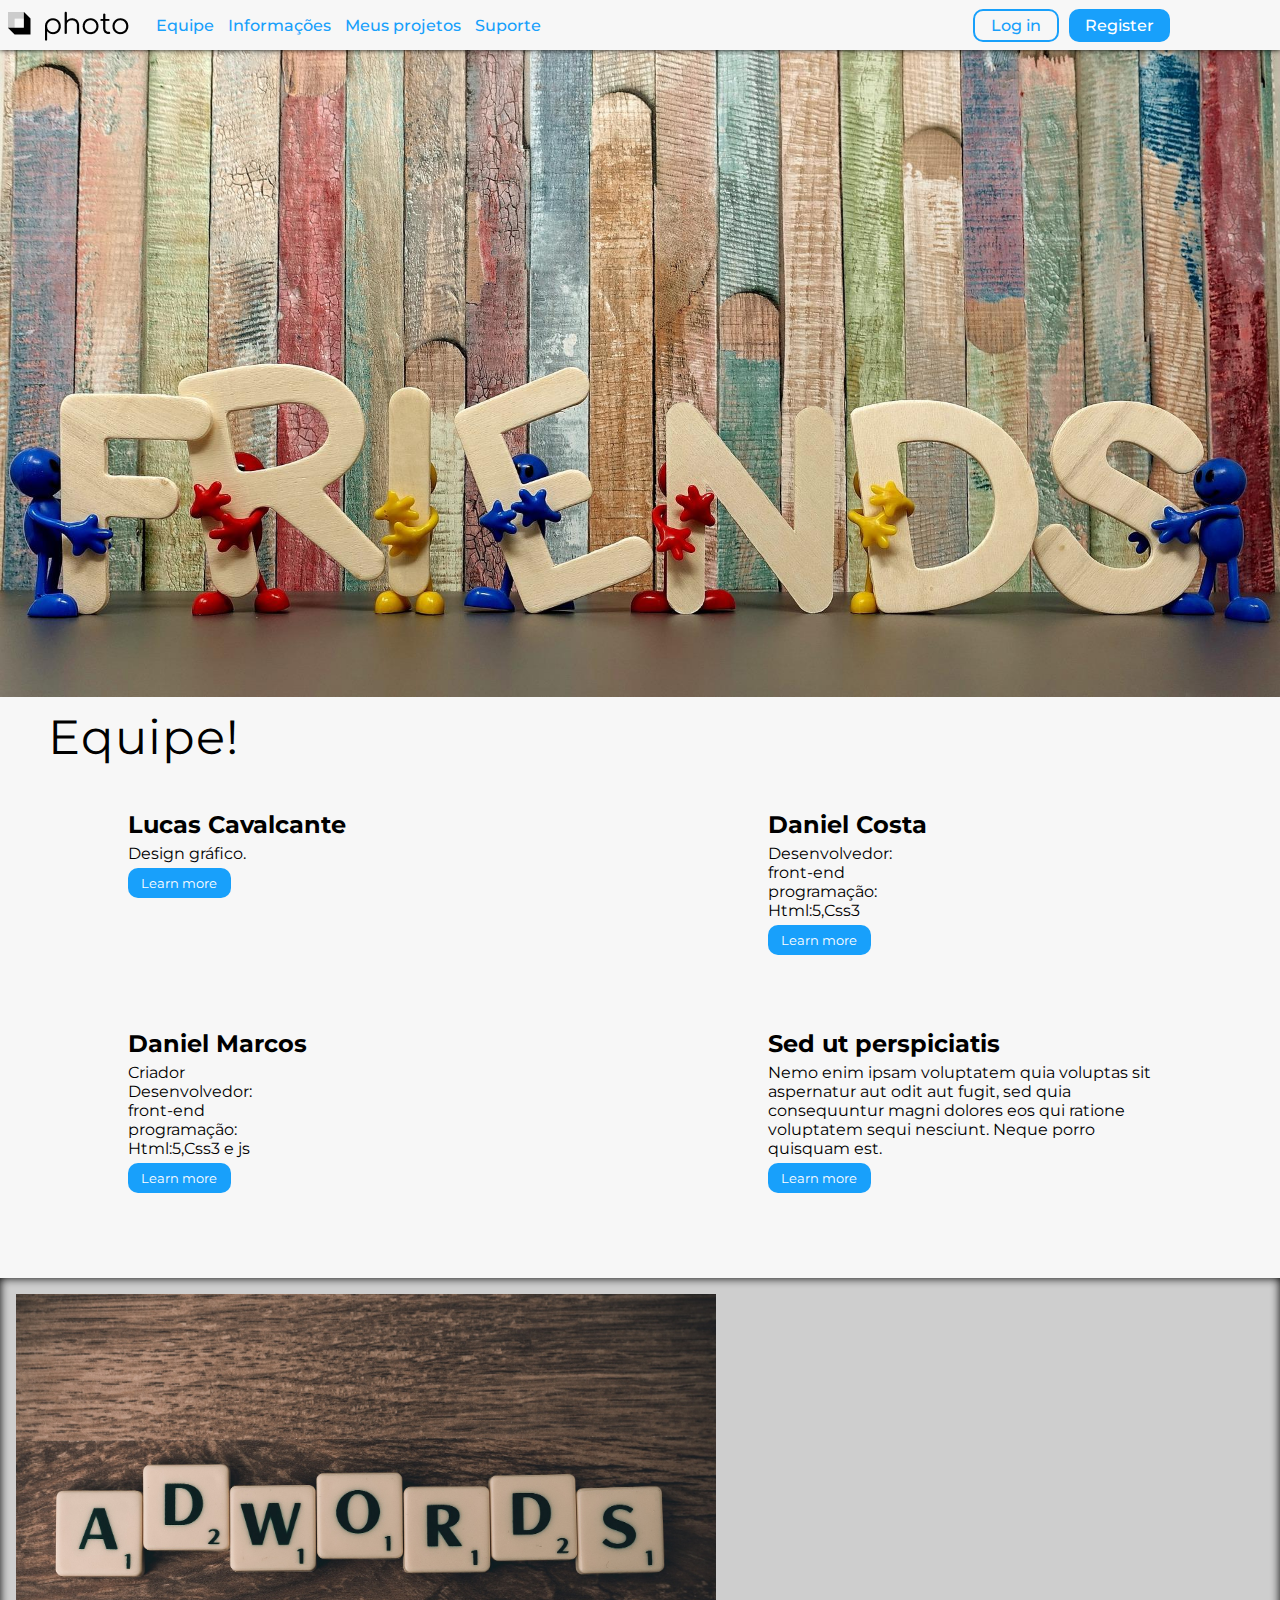
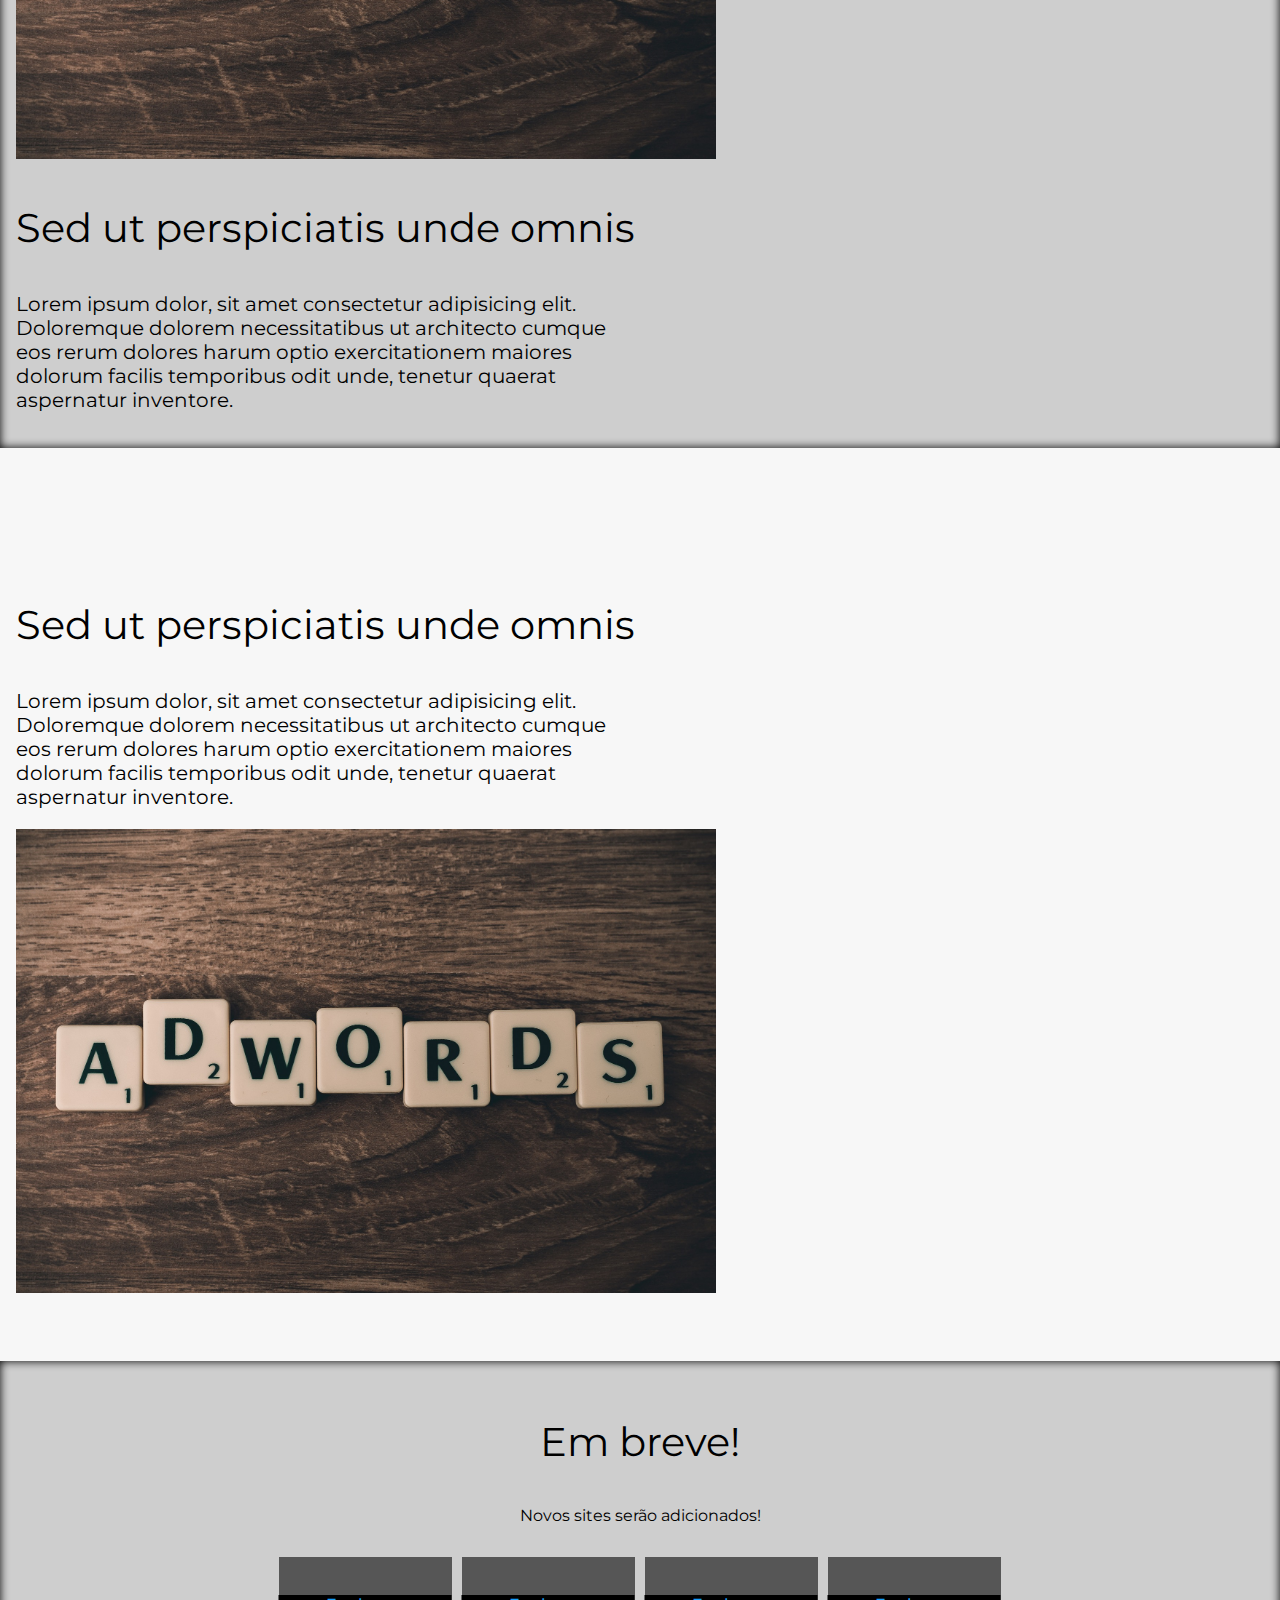
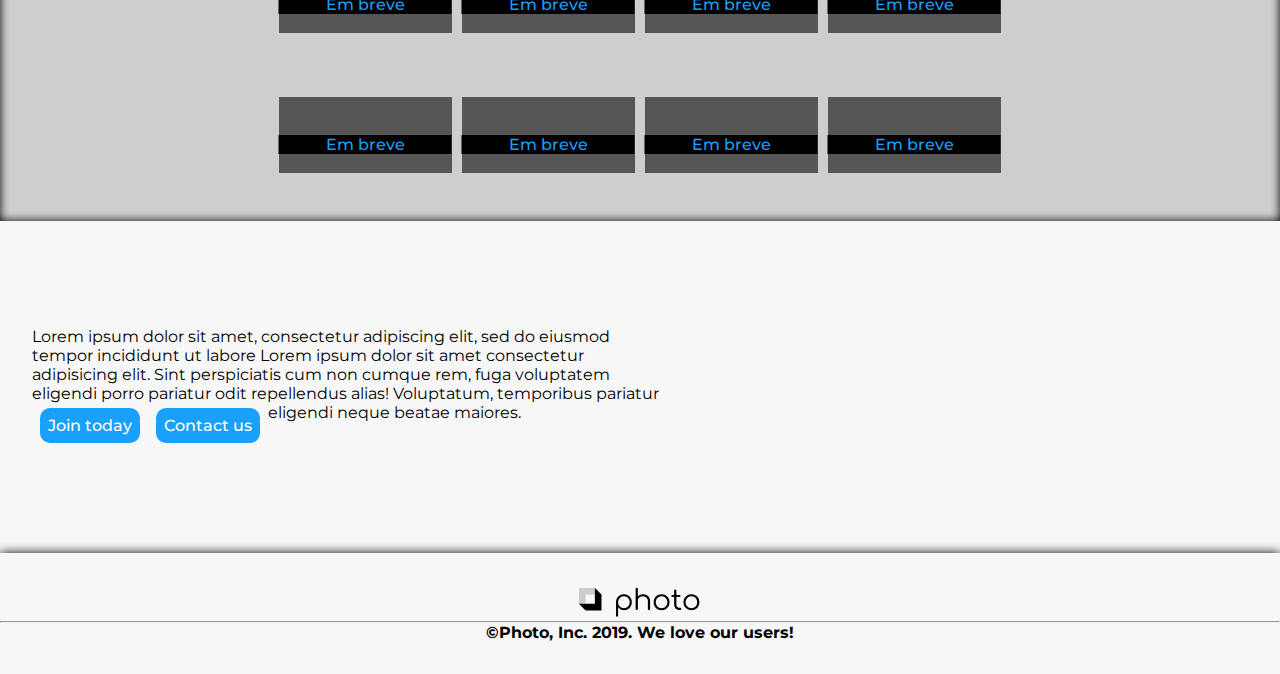
==== index.html @ dbd4c58f "Add files via upload" ====
<!DOCTYPE html>
<html lang="en">
<head>
    <meta charset="UTF-8">
    <meta http-equiv="X-UA-Compatible" content="IE=edge">
    <meta name="viewport" content="width=device-width, initial-scale=1.0">
    <link rel="preconnect" href="https://fonts.googleapis.com">
    <link rel="preconnect" href="https://fonts.gstatic.com" crossorigin>
    <link href="https://fonts.googleapis.com/css2?family=Montserrat:wght@500&display=swap" rel="stylesheet"> 
    <link rel="preconnect" href="https://fonts.googleapis.com">
<link rel="preconnect" href="https://fonts.gstatic.com" crossorigin>
<link href="https://fonts.googleapis.com/css2?family=Montserrat&display=swap" rel="stylesheet"> 
    <title>Photo</title>
    <link rel="stylesheet" href="css/style.css">
</head>
<body>
   <div class="wrap">
      
       <header>
           <img src="assets/img/Sample Logo.png" alt="">
       <nav>
        <div class="flex-header">
               <aside>
               <a id="select" href="#equipe">Equipe</a>
               <a id="select" href="#info">Informações</a>
               <a id="select" href="#breve">Meus projetos</a>
               <a id="select" href="#contato">Suporte</a>
               </aside>
             <div class="cadastro">
                 <a class="login_button effect" href="pages/login/index.html" >Log in</a>
                 <a class="register_button effect" href="pages/registro/index.html" target="_blank">Register</a>
             </div>
      
        </div>
       </nav>
       </header>
       <main>
           <article>
              <section>
                   <picture class="comunidade">
                       <source class="limit-width" media="(max-width: 500px )" srcset="assets/img/social-media-5187243_1280.png">
                       <img src="assets/img/friends-3408314_1920.jpg" alt="Comunidade">
                   </picture>
                   <div class="content-principal">
                       <h1 id="equipe">
                         Equipe!
                       </h1>
                       <div class="content-cards">
                           <div class="cards">
                              <h2>Lucas Cavalcante</h2>
                               <p>
                                 Design gráfico.
                               </p>
                            <button class="effect">
                               Learn more
                            </button>
                           </div>
                           <div class="cards">
                              <h2>Daniel Costa</h2>
                               <p>
                                 Desenvolvedor: <br>
                                  front-end <br> 
                                 programação: <br>
                                 Html:5,Css3
                               </p>
                            <button class="effect">
                               Learn more
                            </button>
                           </div>
                           <div class="cards">
                              <h2>Daniel Marcos</h2>
                              <p>
                                 Criador <br>
                                Desenvolvedor: <br>
                                 front-end <br> 
                                programação: <br>
                                Html:5,Css3 e js
                              </p>
                            <button class="effect">
                               Learn more
                            </button>
                           </div>
                           <div class="cards">
                              <h2>Sed ut perspiciatis</h2>
                               <p>Nemo enim ipsam voluptatem quia voluptas sit aspernatur aut odit aut fugit, sed quia consequuntur magni dolores eos qui ratione voluptatem sequi nesciunt. Neque porro quisquam est.</p>
                            <button class="effect">
                               Learn more
                            </button>
                           </div>
                        </div>
                   </div>
              </section>
              <section class="vendas">
                 <picture>
                   <img src="assets/img/adwords-793034_1920.jpg" alt="">
                </picture>
              <div>
                  <h1 id="info">
                     Sed ut perspiciatis unde omnis
                  </h1>
                  <p>
                     Lorem ipsum dolor, sit amet consectetur adipisicing elit. Doloremque dolorem necessitatibus ut architecto cumque eos rerum dolores harum optio exercitationem maiores dolorum facilis temporibus odit unde, tenetur quaerat aspernatur inventore.
                  </p>
              </div>
              </section>
              <section class="vendas">
      
              <div>
                  <h1>
                     Sed ut perspiciatis unde omnis
                  </h1>
                  <p>
                     Lorem ipsum dolor, sit amet consectetur adipisicing elit. Doloremque dolorem necessitatibus ut architecto cumque eos rerum dolores harum optio exercitationem maiores dolorum facilis temporibus odit unde, tenetur quaerat aspernatur inventore.
                  </p>
      
              </div>
              <picture>
               <img src="assets/img/adwords-793034_1920.jpg" alt="">
            </picture>
              </section>
              <section class="em_breve">
               <h1 id="breve">
                  Em breve!
               </h1>
               <p>
                  Novos sites serão adicionados!
               </p>
               <div class="proximo-conteudo">
                <a href="" class="item">
                  <div>Em breve</div>
                </a>
                <a href="" class="item">
                  <div>Em breve</div>
                </a>
                  <a href="" class="item">
                  <div>Em breve</div>
                  </a>
                  <a href="" class="item">
                  <div>Em breve</div>
                  </a>
                  <a href="" class="item">
                  <div>Em breve</div>
                </a>
                <a href="" class="item">
                  <div>Em breve</div>
                </a>
                <a href="" class="item">
                  <div>Em breve</div>
                  </a>
                <a href="" class="item">
                  <div>Em breve</div>
                </a>
               </div>
              </section>
              <section class="contato">
              
               <p id="contato">
                  Lorem ipsum dolor sit amet, consectetur adipiscing elit, sed do eiusmod tempor incididunt ut labore
                  Lorem ipsum dolor sit amet consectetur adipisicing elit. Sint perspiciatis cum non cumque rem, fuga voluptatem eligendi porro pariatur odit repellendus alias! Voluptatum, temporibus pariatur eligendi neque beatae maiores. 
                     <a href="">Join today</a>
                     <a href="">Contact us</a>
               </p>
            
             
              </section>
           </article>
       </main>
       <footer>
         <img src="assets/img/Sample Logo.png" alt="">
         <hr>
         <p>
            &copy;Photo, Inc. 2019. We love our users!
         </p>
       </footer>
       <script src="assets/js/script.js"></script>
   </div>
</body>
</html>
---- css/style.css ----
*{
    margin: 0;
    padding: 0;
    box-sizing: border-box;
    font-family: 'Montserrat';
   
}
:root{
    --cor-padrao:#000000;
    --cor-principal:#f7f7f7;
    --cor-secundario:#cecece;
    --cor-terciario:#07070799;
    --cor-da-fonte-principal:#fff;
    --cor-da-fonte-secundario:#18a0fb;
    /* 
        var(--cor-padrao)

        var(--cor-principal)
        var(--cor-secundario)
        var(--cor-terciario)
        var(--cor-da-fonte-principal)
        var(--cor-da-fonte-secundario)
    */
}
.wrap{
    overflow-x: hidden;
}
a{
    text-decoration: none;
    cursor: pointer;
    font-family: 'Montserrat';
    font-weight: 500;
    margin: 0 5px;
    color: var(--cor-da-fonte-secundario);
}
body{
    background: var(--cor-principal);
   
}
h1{
    font-weight: 400;
    margin: 0 1em;
}

.button,button{
    background: var(--cor-da-fonte-secundario);
    padding: 7px 1em;
    border-radius: 10px;
   
    border: none;
    color: var(--cor-da-fonte-principal);
}
header{
    position: relative;
    z-index: 20;
    display: flex;
    align-items: center;
    box-shadow: 0 0 5px var(--cor-padrao);
    padding: 0.5em;
    height: 50px;
    width: 100%;
    min-width: 300px;
}
header img{
    margin: 2em 0;
}
#select:hover{
    border-bottom: solid 2px;
}
header .flex-header{
    position: relative;
    left: 50%;
    transform: translate(-50%);
    margin: 0 10px;
    display: flex;
    align-items: center;
    
    width: 80vw;
    
}
.cadastro{
    display: inline-flex;
    align-items: center;
    position: absolute;
    right: 0;
  
}
header .login_button,.register_button{
    border: solid 2px;
    border-radius: 10px;
    padding: 5px 1em;
}
header .register_button{
    background: var(--cor-da-fonte-secundario);
    padding: 7px 1em;
    border: none;
    color: var(--cor-da-fonte-principal);
}
.effect{
    transition: 0.2s;
}
.effect:hover{
    color: var(--cor-da-fonte-principal);
    background: var(--cor-padrao);
} 
.comunidade img{
    position: relative;
    transform: translate(-50%);
  
    width: 100%;
    min-width: 300px;
    margin: 0 50%;
}
.content-cards{
    text-align:left;
  display: flex;
  flex-wrap: wrap;
  justify-content: space-around;
 
  
}
.content-principal h1{
    font-size: 48px;
    line-height: 72px;
    letter-spacing: 1px;
    font-weight: 400;
    width: 90%;
    min-width: 300px;
}
@media screen and (max-width:648px){
    .cadastro{
        position: absolute;
        right: 25%;
    }
    aside > a{
        display: none;
    }
    .content-principal{
        box-shadow: 0 0 1em 0 var(--cor-padrao);
    }
}
@media screen and (min-width:500px){
   
    .content-principal h1{
        width: 90%;
      
        max-width: 700px;
    }
}

.content-cards .cards{
 
    margin: 2em 5em;
    width: 30vw;
    min-width: 200px;
}
.cards h2{
    margin: 5px 0;
}
.cards button{
    margin: 5px 0;
}
.vendas{
    display: inline-flex;
    flex-wrap: wrap;
    align-items: center;
    padding: 1em;
    margin: 3em 0;
}
.vendas h1{
    width: 100%;
    min-width: 5px;
    font-size: 40px;
    margin: 1em 0;
}
.vendas p{
    font-size: 20px;
    margin: 1em 0;
    width: 50%;
    min-width: 300px;
}
.vendas:nth-child(2){
    background:  var(--cor-secundario);
    width: 100%;
    box-shadow: inset 0 0 10px var(--cor-padrao);
}
.vendas picture img{
   width: 100%;
    min-width: 20px;
    max-width: 700px;
   
}
.em_breve{
    text-align: center;
    background:  var(--cor-secundario);
    padding: 1em;
    box-shadow: inset 0 0 10px var(--cor-padrao);
}
.em_breve h1{
    font-size: 40px;
    margin: 1em 0;
}
.proximo-conteudo{
    display:flex;
    align-items: center;
    justify-content: center;
    width: 60%;
    margin: 0 auto;
    flex-wrap: wrap;
  
  
}
.proximo-conteudo .item{
    position: relative;
    background:var(--cor-terciario);
    margin: 2em 5px;
    width: 173px;
    height: 76px;
}
.item div{
    position: absolute;
    top: 50%;
    left: 50%;
    transform: translate(-50%);
    background: var(--cor-padrao);
    width: 100%;
   
}
.contato{
    display: flex;
    align-items: center;
    flex-wrap: wrap;
    width: 100%;
    min-width: 200px;
    height: 300px;
    margin: 1em auto;
}
.contato p{
    width: 50%;
    min-width: 300px;
    text-align: left;
    margin: 1em 2em;
    
}

.contato a{
 
   cursor: pointer;
    background:var(--cor-da-fonte-secundario);
    padding: 8px;
    float: left;
    margin: 5px 8px;
    border-radius: 10px;
    border: none;
    color: var(--cor-da-fonte-principal);
}
footer{
    box-shadow: 0 0 10px 0 var(--cor-padrao);
    padding: 2em 0;
    text-align: center;
}
footer p{
    font-weight: bold;
}
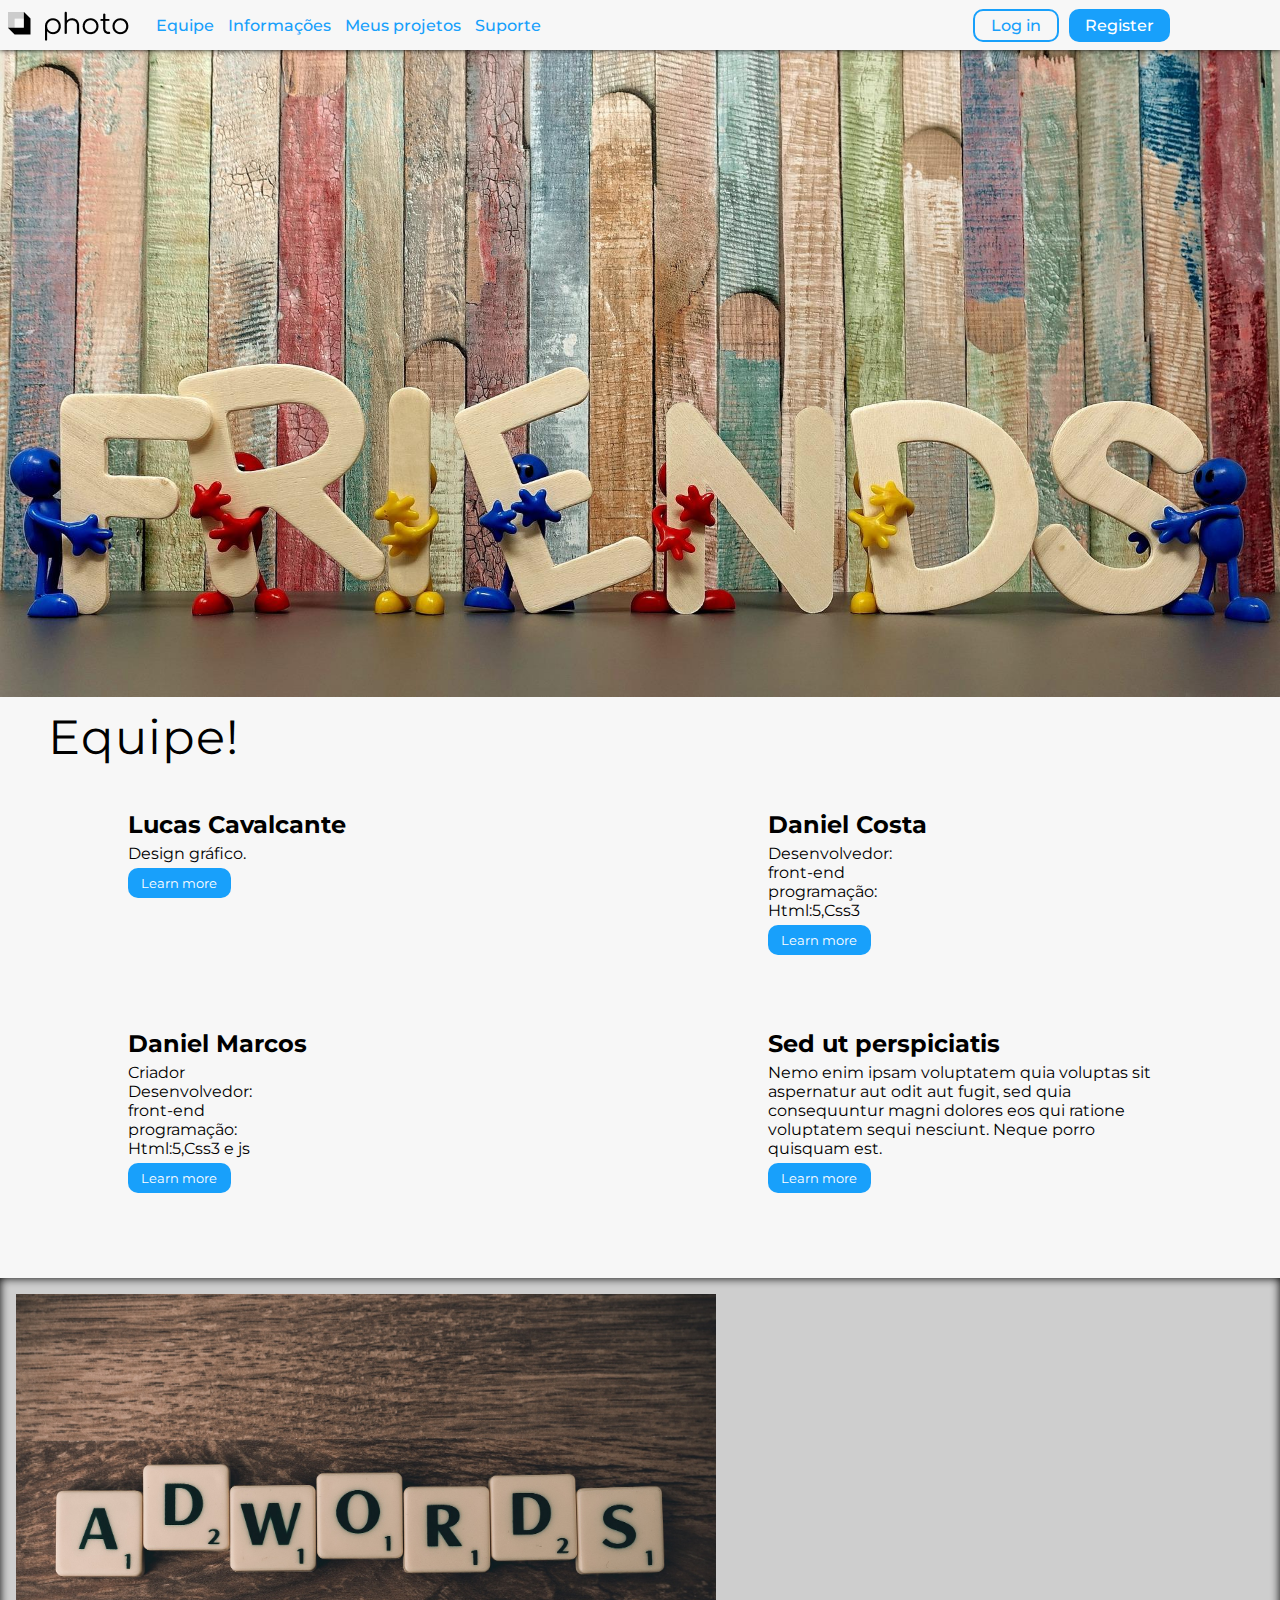
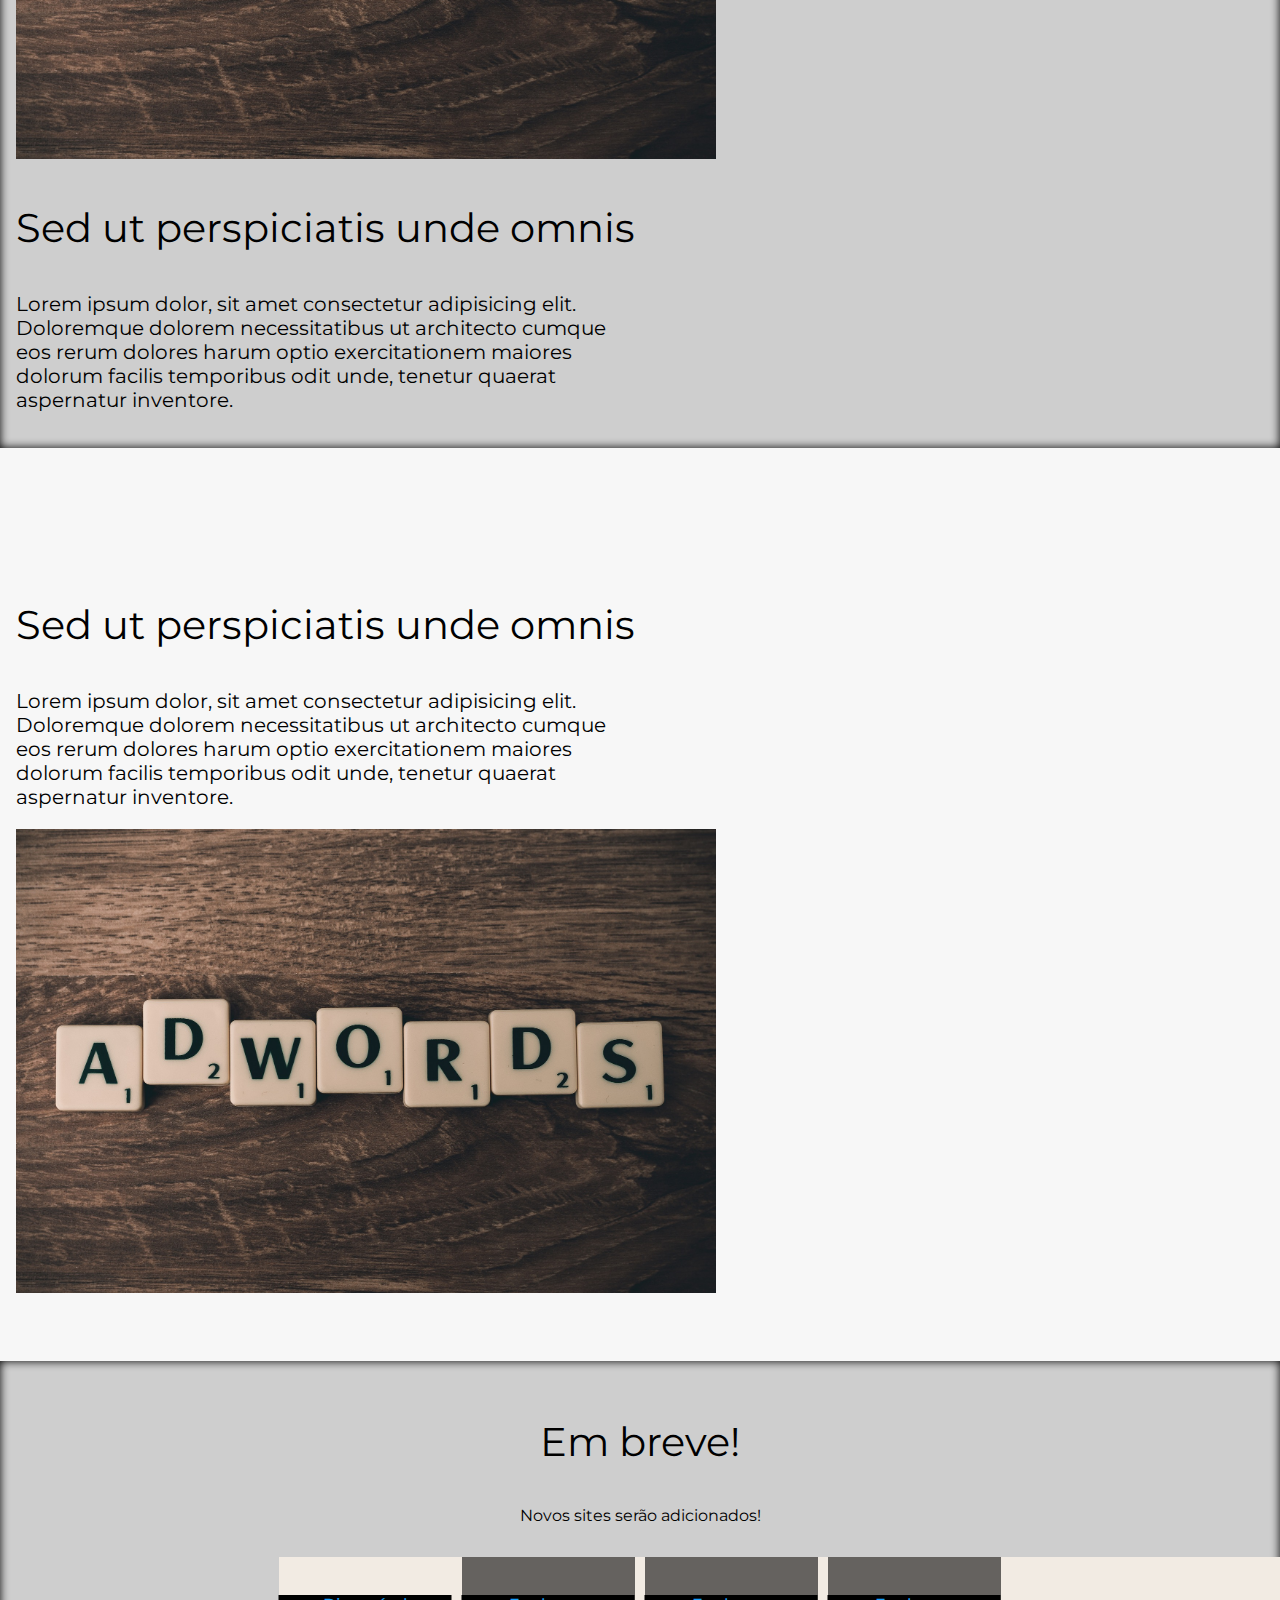
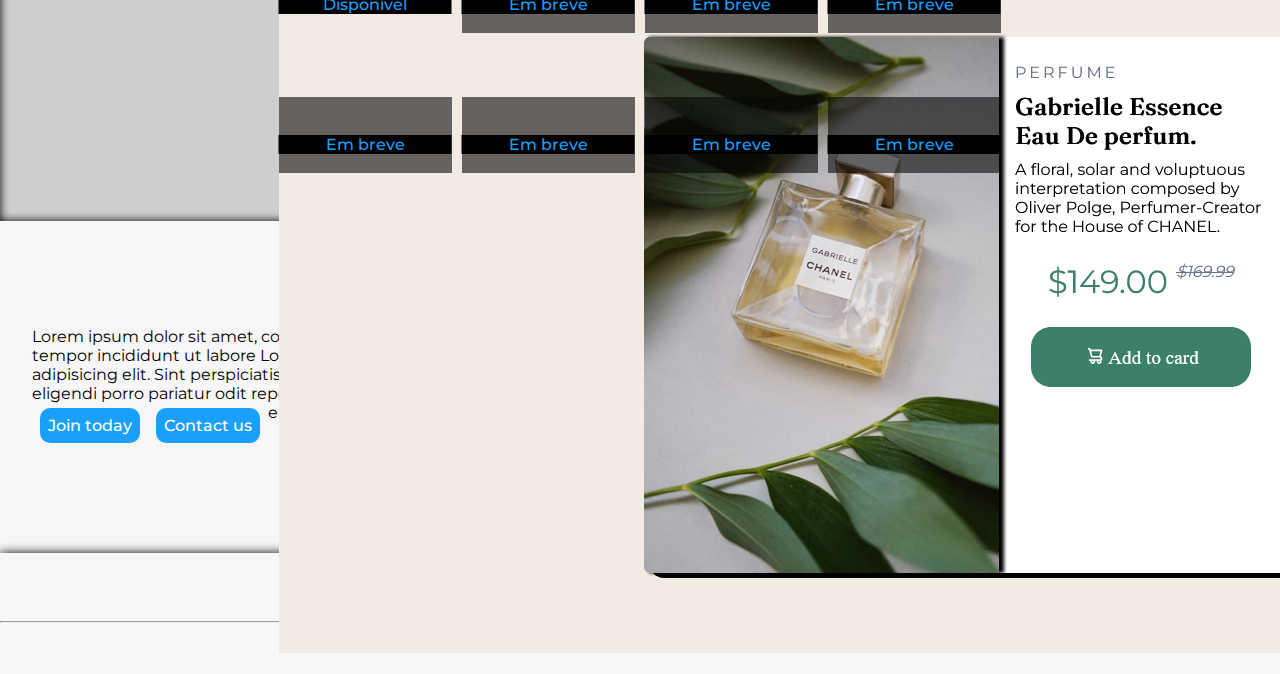
==== commit 9b147083: "Novo site adicionado" ====
--- a/index.html
+++ b/index.html
@@ -1,5 +1,5 @@
 <!DOCTYPE html>
-<html lang="en">
+<html lang="PT-BR">
 <head>
     <meta charset="UTF-8">
     <meta http-equiv="X-UA-Compatible" content="IE=edge">
@@ -17,7 +17,7 @@
    <div class="wrap">
       
        <header>
-           <img src="assets/img/Sample Logo.png" alt="">
+           <img src="assets/img/Sample Logo.png" alt="Sample logo">
        <nav>
         <div class="flex-header">
                <aside>
@@ -92,7 +92,7 @@
               </section>
               <section class="vendas">
                  <picture>
-                   <img src="assets/img/adwords-793034_1920.jpg" alt="">
+                   <img src="assets/img/adwords-793034_1920.jpg" alt="vendas">
                 </picture>
               <div>
                   <h1 id="info">
@@ -115,7 +115,7 @@
       
               </div>
               <picture>
-               <img src="assets/img/adwords-793034_1920.jpg" alt="">
+               <img src="assets/img/adwords-793034_1920.jpg" alt="adwords">
             </picture>
               </section>
               <section class="em_breve">
@@ -126,8 +126,9 @@
                   Novos sites serão adicionados!
                </p>
                <div class="proximo-conteudo">
-                <a href="" class="item">
-                  <div>Em breve</div>
+                <a href="pages/product-preview-card-component-main/index.html" class="item">
+                  <img src="assets/img/Perfume.png" alt="">
+                  <div>Disponível</div>
                 </a>
                 <a href="" class="item">
                   <div>Em breve</div>
@@ -166,7 +167,7 @@
            </article>
        </main>
        <footer>
-         <img src="assets/img/Sample Logo.png" alt="">
+         <img src="assets/img/Sample Logo.png" alt="Sample logo">
          <hr>
          <p>
             &copy;Photo, Inc. 2019. We love our users!
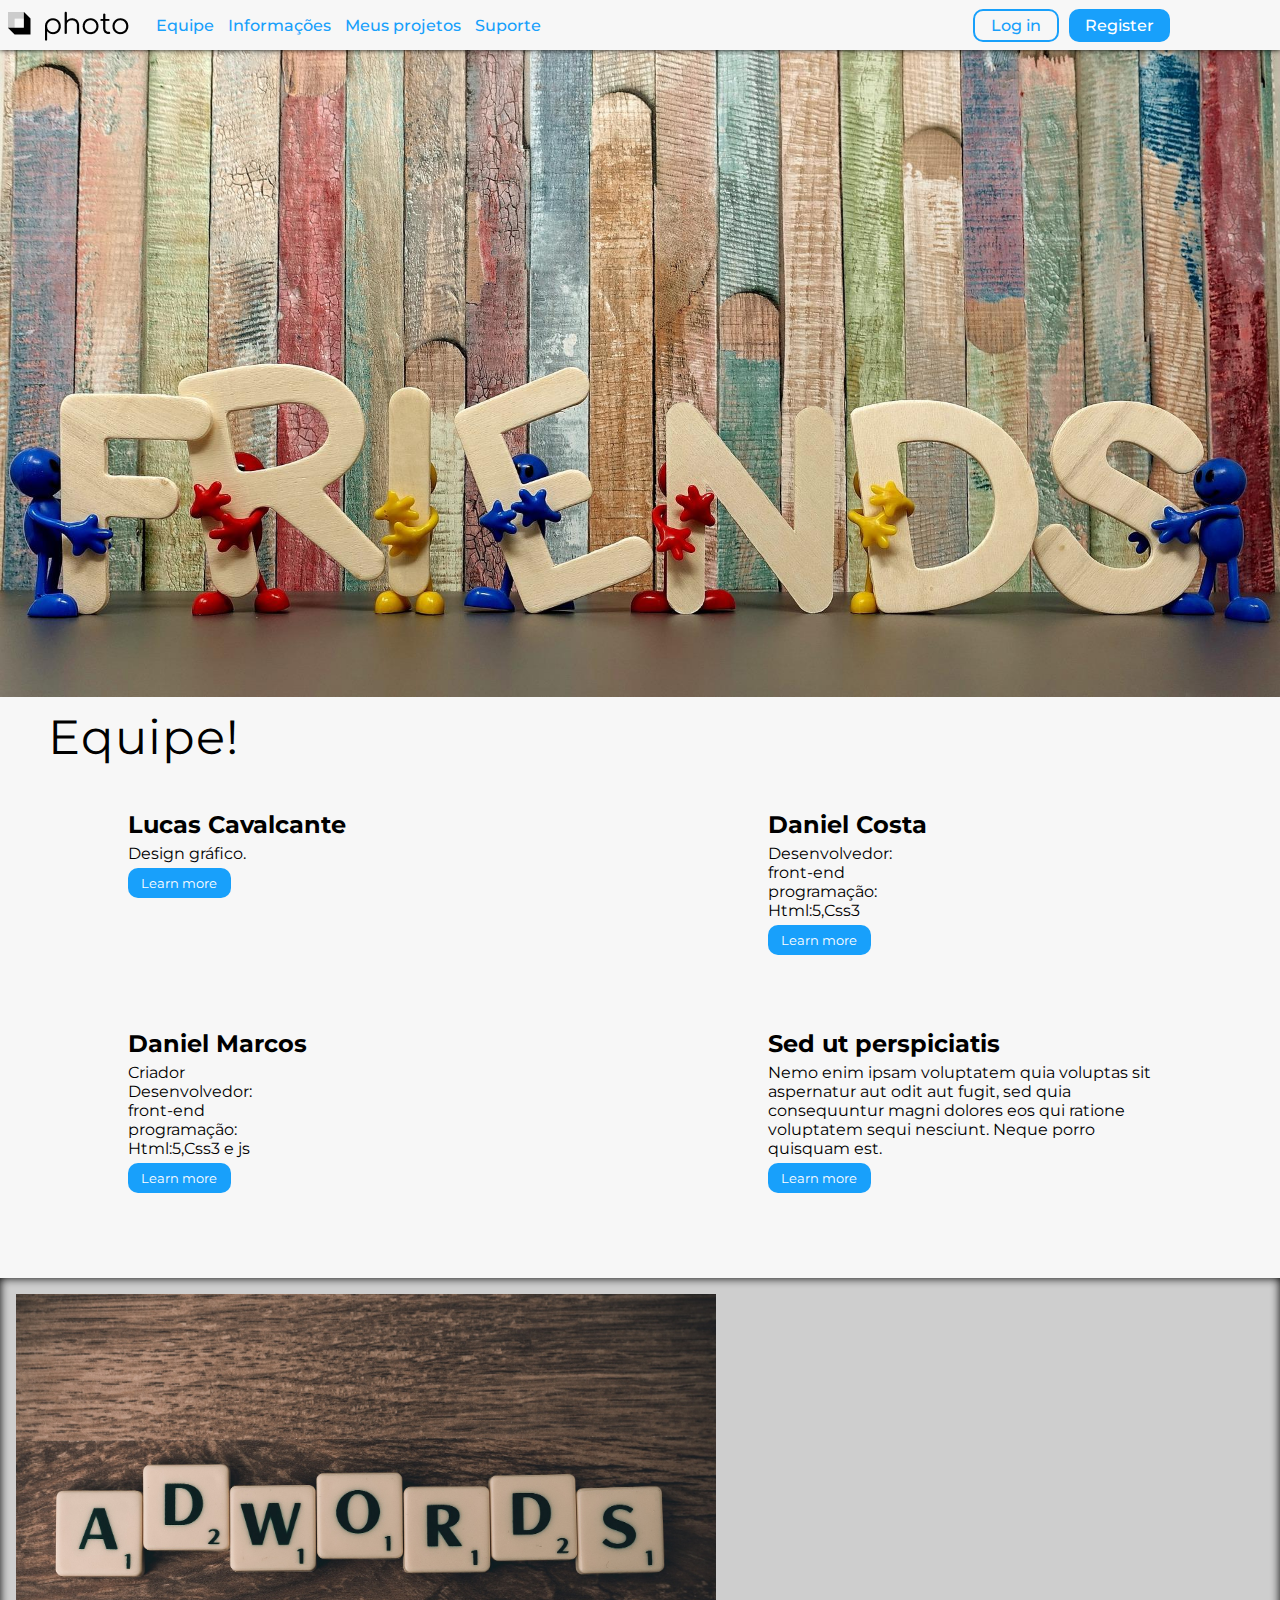
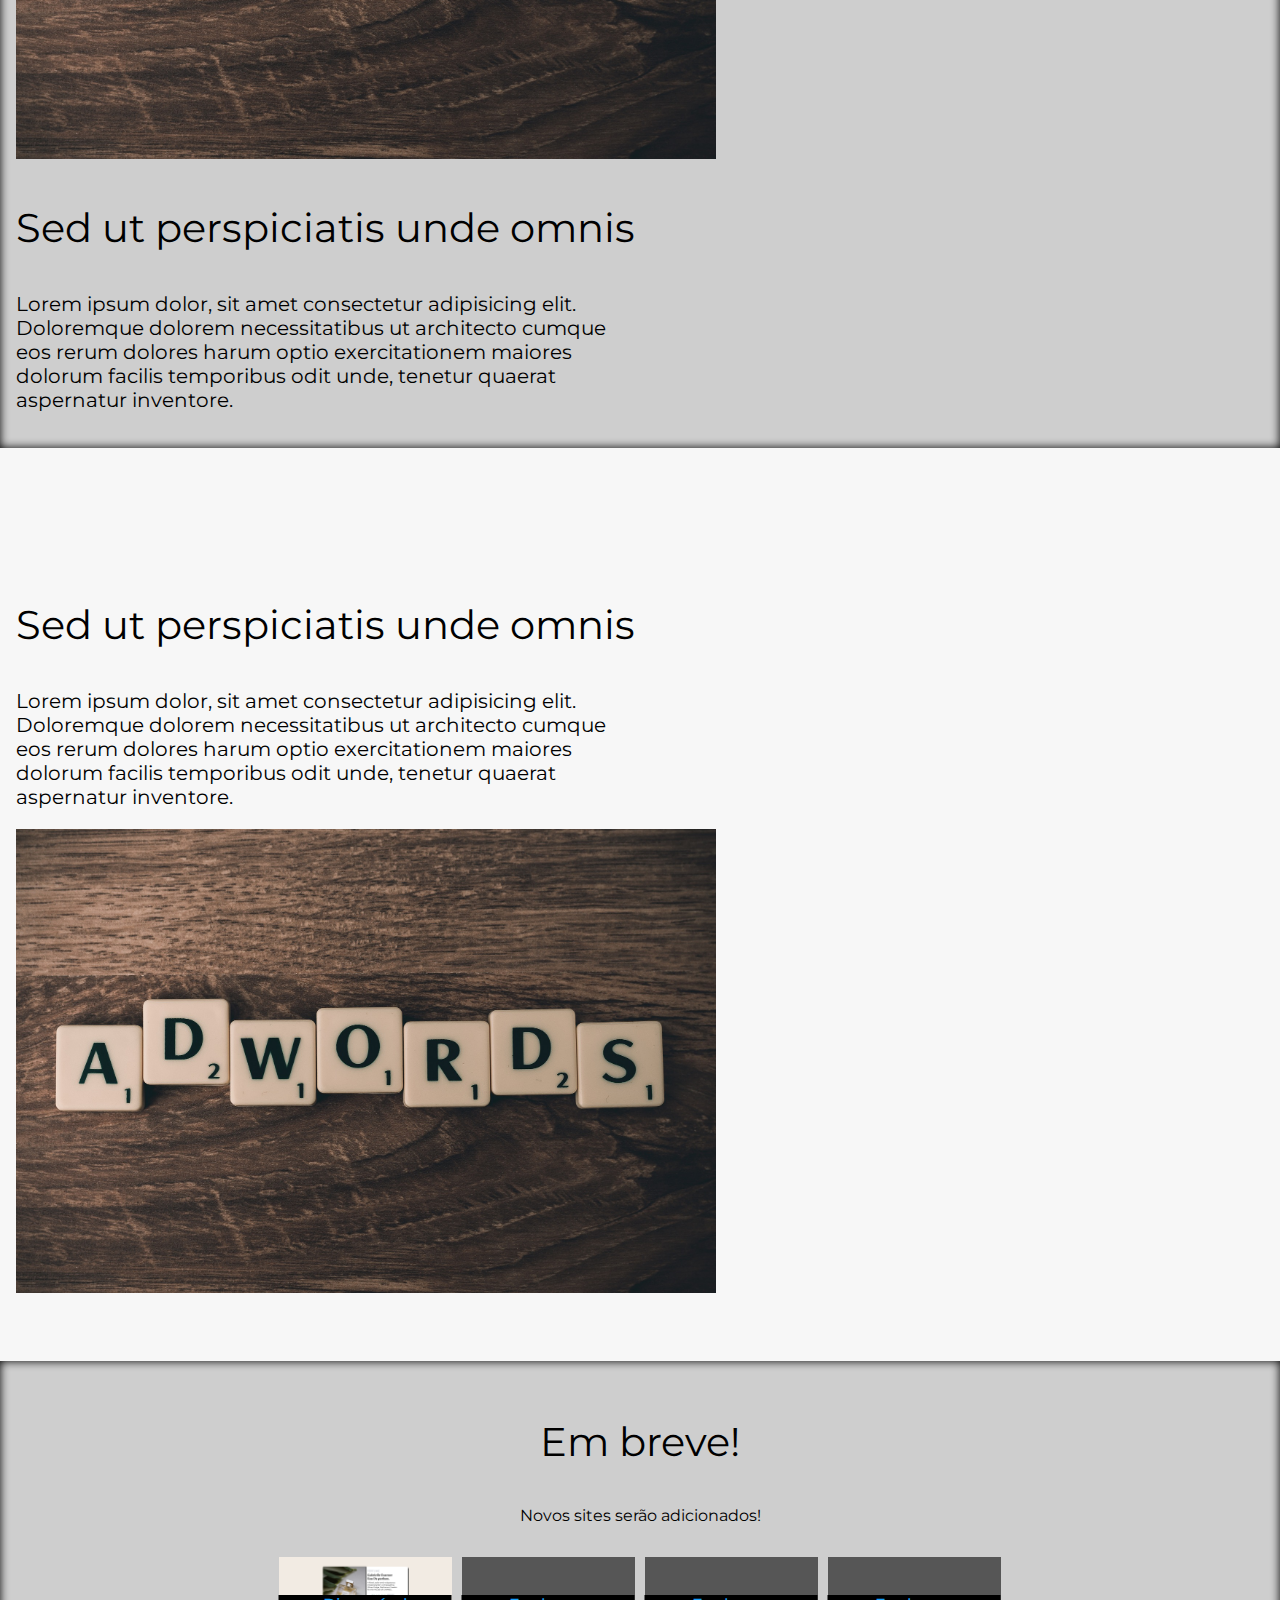
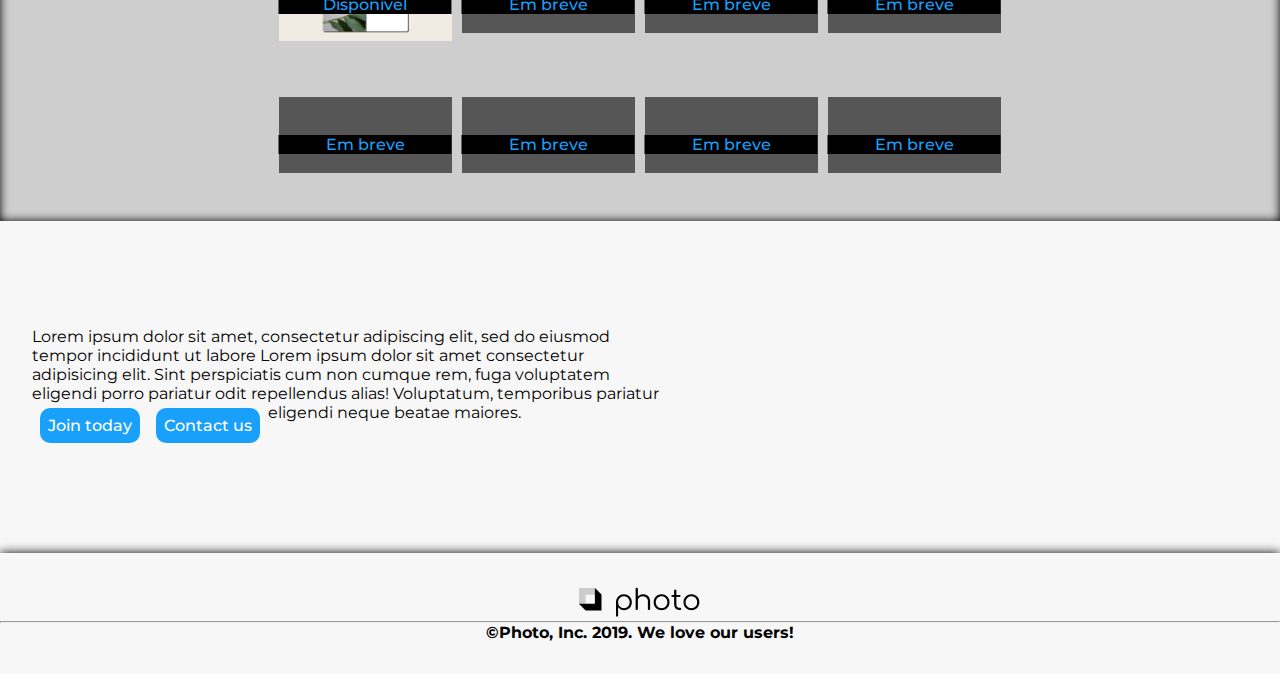
==== commit b68181dd: "Ajustando o tamanho da imagem" ====
--- a/index.html
+++ b/index.html
@@ -127,7 +127,7 @@
                </p>
                <div class="proximo-conteudo">
                 <a href="pages/product-preview-card-component-main/index.html" class="item">
-                  <img src="assets/img/Perfume.png" alt="">
+                  <img src="assets/img/Perfume.png" alt="Site perfume">
                   <div>Disponível</div>
                 </a>
                 <a href="" class="item">
--- a/css/style.css
+++ b/css/style.css
@@ -217,6 +217,9 @@
     width: 173px;
     height: 76px;
 }
+.item img{
+    max-width: 173px;
+}
 .item div{
     position: absolute;
     top: 50%;
